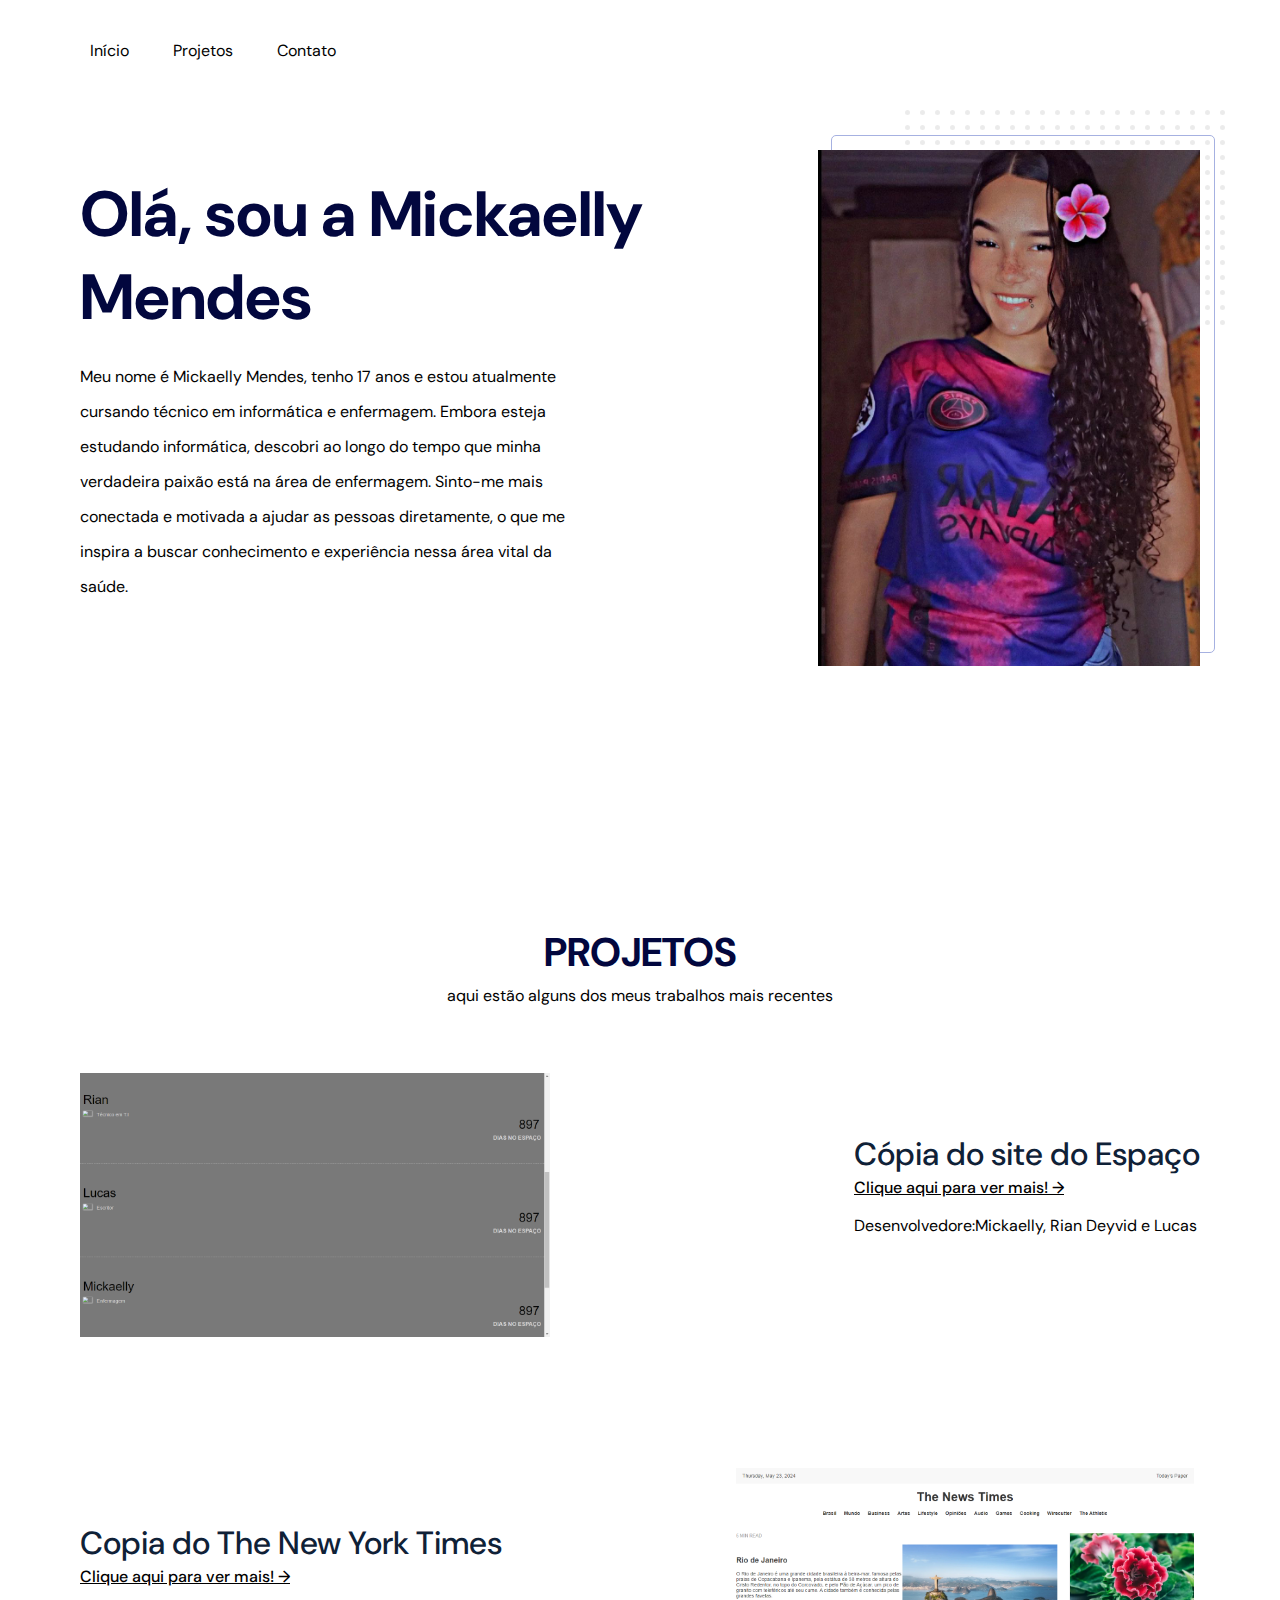
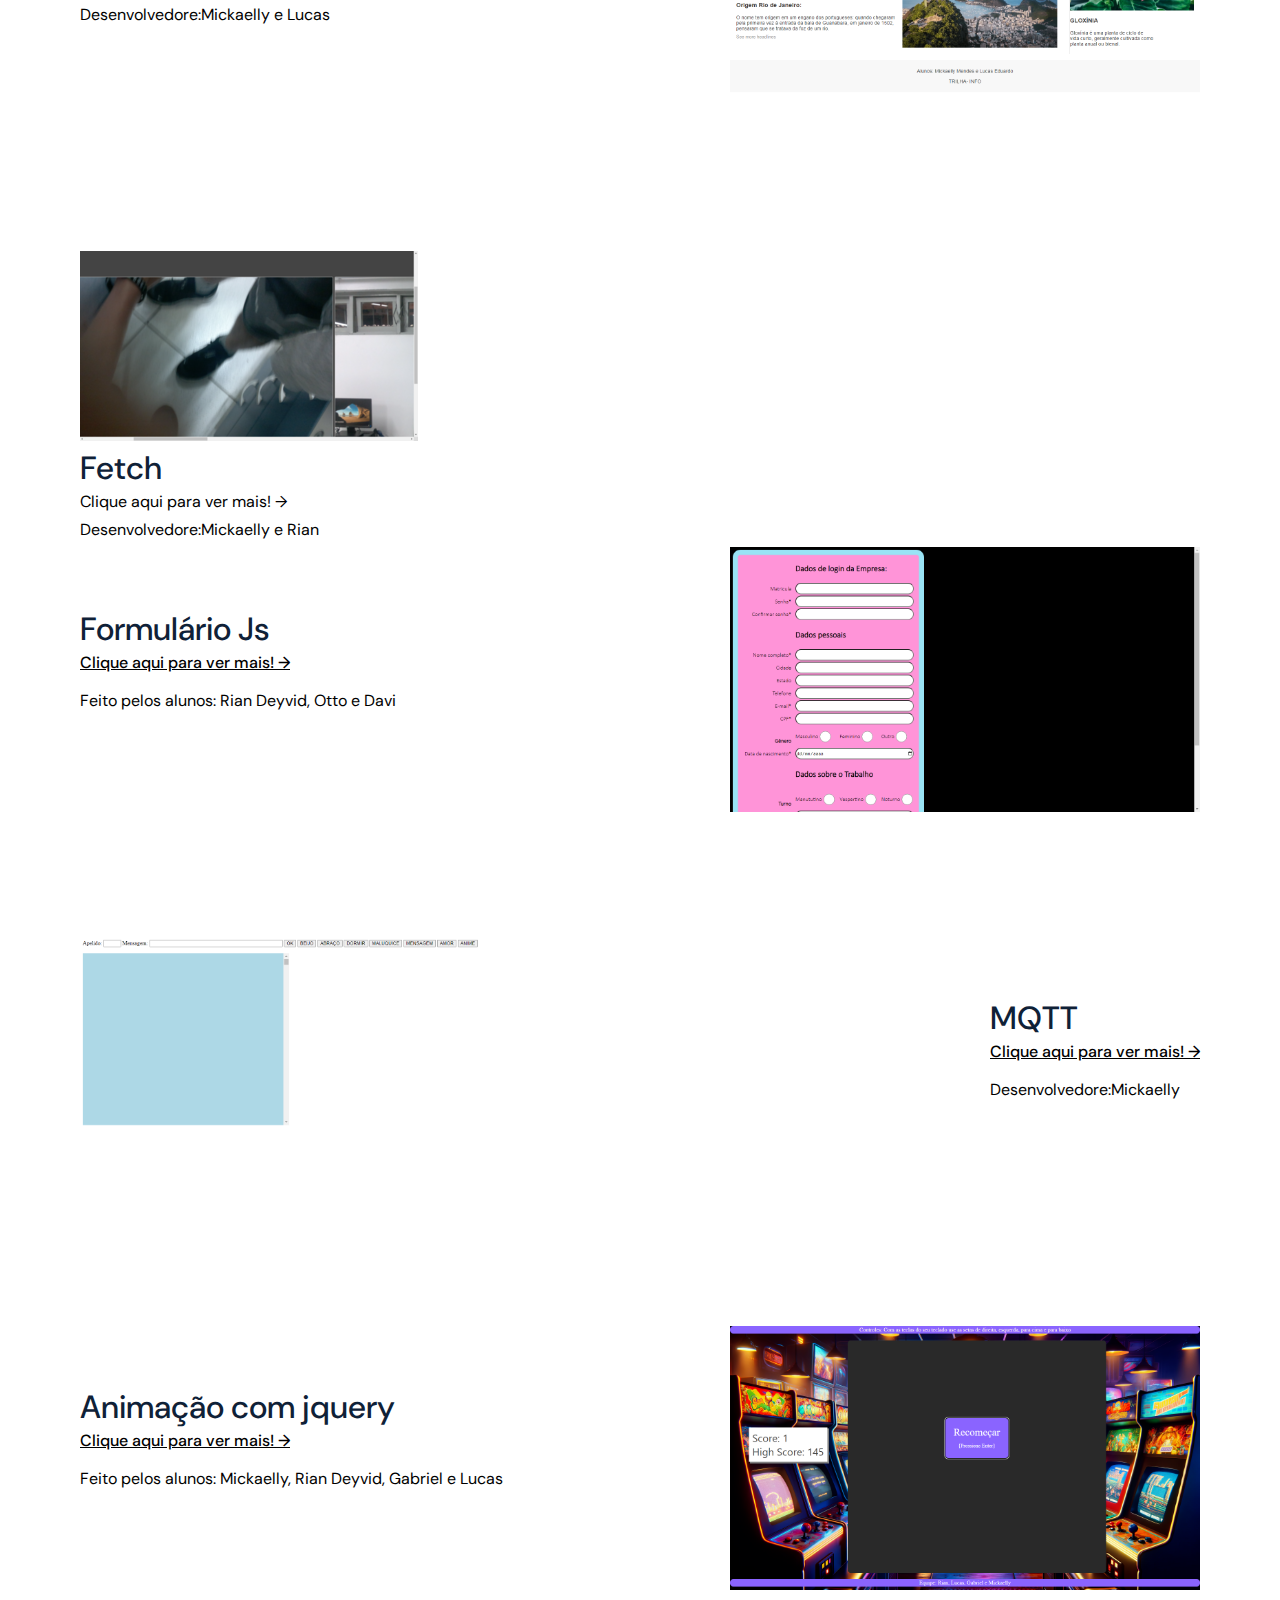
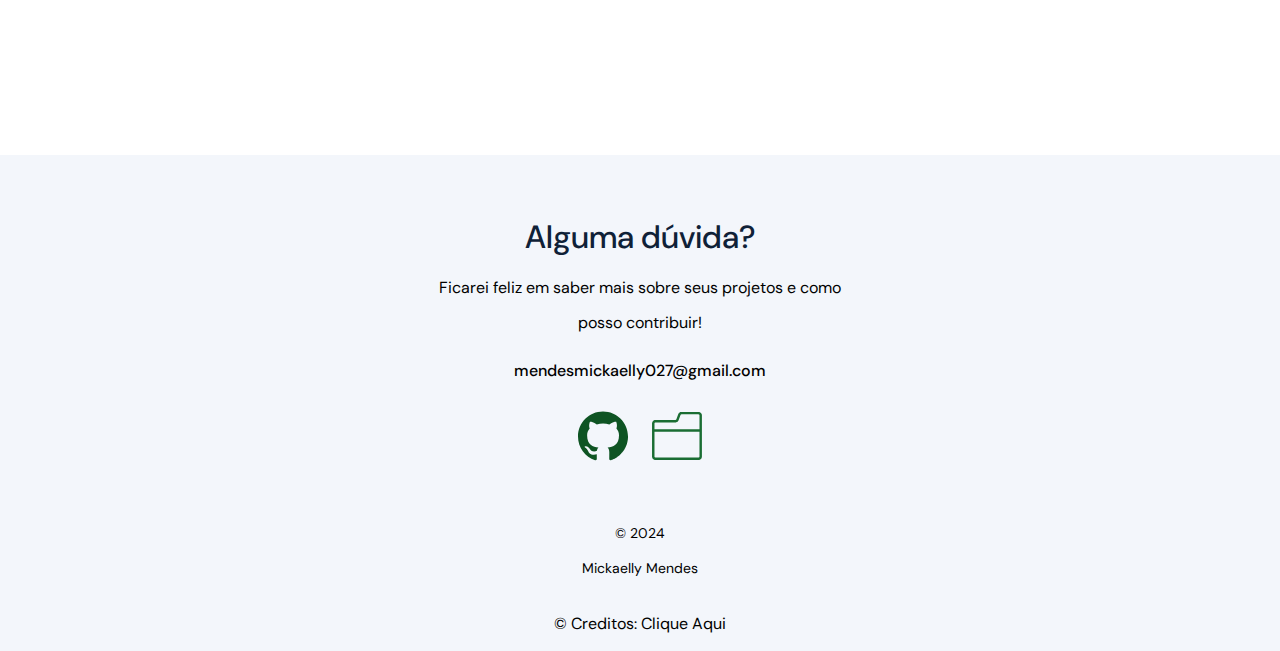
==== index.html @ ccc56345 "Fim" ====
<!DOCTYPE html>
<html lang="pt-BR">
  <head>
    <meta charset="UTF-8" />
    <meta http-equiv="X-UA-Compatible" content="IE=edge" />
    <meta name="viewport" content="width=device-width, initial-scale=1.0" />
    <title>Portifólio</title>
    <link rel="stylesheet" href="css/extends.css" />
    <link rel="icon" type="image/x-icon" href="assets/IMGs/123.ico">
    <!-- Fonts -->
    <link rel="preconnect" href="https://fonts.googleapis.com" />
    <link rel="preconnect" href="https://fonts.gstatic.com" crossorigin />
    <link
      href="https://fonts.googleapis.com/css2?family=DM+Sans:wght@400;500;700&display=swap"
      rel="stylesheet"
    />
  </head>
  <body>
    <!-- navbar -->
    <nav class="navbar">
      <div class="navbar__content max-width mb-0">
      
        
        <ul class="navbar__links">
          <li><a href="#header">Início</a></li>
          <li><a href="#projects">Projetos</a></li>
          <li><a href="#footer">Contato</a></li>
        </ul>
        <div class="navbar__mobile">
          <img src="assets/menu.svg" alt="menu" class="burguer" />
          <ul class="mobile__links">
            <li><a href="#header">Início</a></li>
            <li><a href="#projects">Projetos</a></li>
            <li><a href="#footer">Contato</a></li>
          </ul>
        </div>
      </div>
    </nav>

    <!-- header -->
    <header id="header" class="max-width">
      <div class="header__left">
        <h1>Olá, sou a Mickaelly Mendes</h1>
        <p>
          Meu nome é Mickaelly Mendes, tenho 17 anos e estou atualmente cursando técnico em informática e enfermagem. Embora esteja estudando informática, descobri ao longo do tempo que minha verdadeira paixão está na área de enfermagem. Sinto-me mais conectada e motivada a ajudar as pessoas diretamente, o que me inspira a buscar conhecimento e experiência nessa área vital da saúde. 
        </p>
      
      </div>
      <div class="header__right">
        <div class="header__image">
          <img src="micka.png" alt="Rian" class="micka" />
          <img src="assets/abstract.svg" alt="background" class="background" />
        </div>
      </div>
    </header>

    <!-- Projetos -->
    <section id="projects" class="projects max-width">
      <div class="projects__content">
        <h2 class="secondary-title">PROJETOS</h2>
        <p> aqui estão alguns dos meus trabalhos mais recentes </p>
      </div>
      <ul>
        <li>
          <div class="image">
            <img src="assets/IMGs/Espaco.png" alt="Espaco.png" />
          </div>
          <div class="projects__info">
            <h3 class="tertiary-title">
              Cópia do site do Espaço
            </h3>
            <a href="Projetos/Espaço/index.html">Clique aqui para ver mais! &rarr;</a>
            <p>Desenvolvedore:Mickaelly, Rian Deyvid e Lucas</p>
          </div>
        </li>
        <li class="projects__reversed-list">
          <div class="image">
            <img src="assets/IMGs/NewYork.png" alt="NewYork" />
          </div>
          <div class="projects__info">
            <h3 class="tertiary-title">
              Copia do The New York Times
            </h3>
            <a href="projetos/the news times/n.html">Clique aqui para ver mais! &rarr;</a>
            <p>Desenvolvedore:Mickaelly e Lucas</p>
          </div>
        </li>
          <div class="image">
            <img src="assets/IMGs/Fetch.png" alt="Fetch.png" />
          </div>
          <div class="projects__info">
            <h3 class="tertiary-title">
              Fetch
            </h3>
            <a href="Projetos/Fetch/index.html">Clique aqui para ver mais! &rarr;</a>
            <p>Desenvolvedore:Mickaelly e Rian</p>
          </div>
        </li>
        <li class="projects__reversed-list">
          <div class="image">
            <img src="assets/IMGs/ValidacaoJs.png" alt="ValidacaoJs" />
          </div>
          <div class="projects__info">
            <h3 class="tertiary-title">
              Formulário Js
            </h3>
            <a href="projetos/formulario/index.html">Clique aqui para ver mais! &rarr;</a>
            <p>Feito pelos alunos: Rian Deyvid, Otto e Davi</p>
          </div>
        </li>
        <li>
          <div class="image">
            <img src="assets/IMGs/MQTT.png" alt="MQTT" />
          </div>
          <div class="projects__info">
            <h3 class="tertiary-title">
              MQTT
            </h3>
            <a href="Projetos/MQTT/bate.papo.html">Clique aqui para ver mais! &rarr;</a>
            <p>Desenvolvedore:Mickaelly</p>
          </div>
        </li>
        <li class="projects__reversed-list">
          <div class="image">
            <img src="assets/IMGs/RataoFujao.png" alt="animação-jquery" />
          </div>
          <div class="projects__info">
            <h3 class="tertiary-title">
              Animação com jquery
            </h3>
            <a href="projetos/Ratão Fujão/index.html">Clique aqui para ver mais! &rarr;</a>
            <p>Feito pelos alunos: Mickaelly, Rian Deyvid, Gabriel e Lucas</p>
          </div>
        </li>
      </ul>
    </section>

    <!-- Footer -->
    <footer id="footer">
      <div class="footer__content max-width mb-0">
        <h2 class="tertiary-title mb-s">Alguma dúvida?</h2>
        <p class="mb-m">
          Ficarei feliz em saber mais sobre seus projetos e como posso contribuir!
        </p>
        <div class="footer__contact mb-m">
          <span class="mb-m">mendesmickaelly027@gmail.com</span>
         
        </div>
        <ul class="mb-l">
          <li>
            <a href="https://github.com/MickaellyMendes"><img src="assets/icongithub.svg" alt="github" width="50" height="50"/></a>
            <a href="https://github.com/MickaellyMendes/portfolio"><img src="assets/iconprojetos.svg" alt="github" width="50" height="50" /></a>
          </li>
        </ul>
        <p class="footer__copyright">
          &copy; 2024 <br> Mickaelly Mendes<br>
        </p>
        <p class="Creditos">
          &copy; Creditos: <a href="https://www.youtube.com/watch?v=hBN5-0MwwGw"> Clique Aqui</a>
        </p>
      </div>
    </footer>
    <!-- script -->
    <script src="scripts/index.js"></script>
  </body>
</html>
---- css/extends.css ----
@import './variables.css';
@import './globals.css';

@import './components/navbar.css';
@import './components/header.css';
@import './components/about.css';
@import './components/skills.css';
@import './components/projects.css';
@import './components/footer.css';
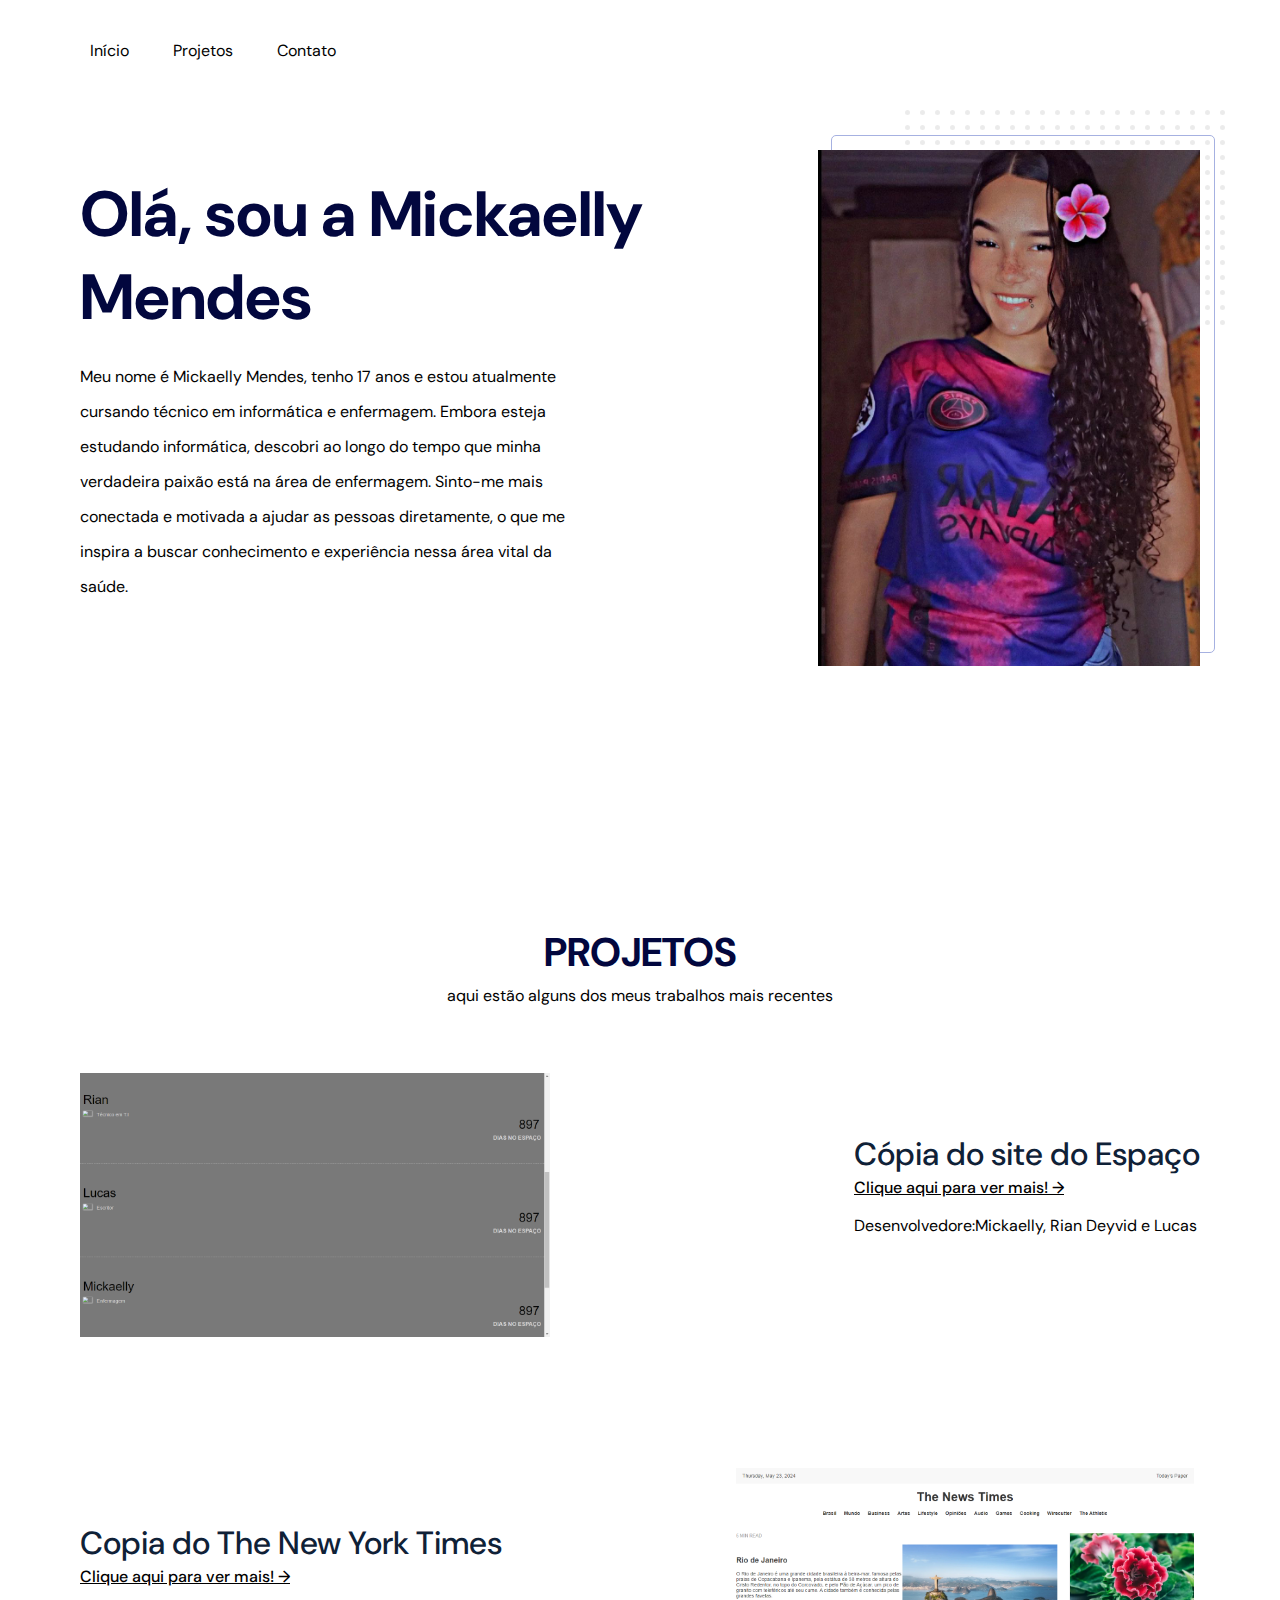
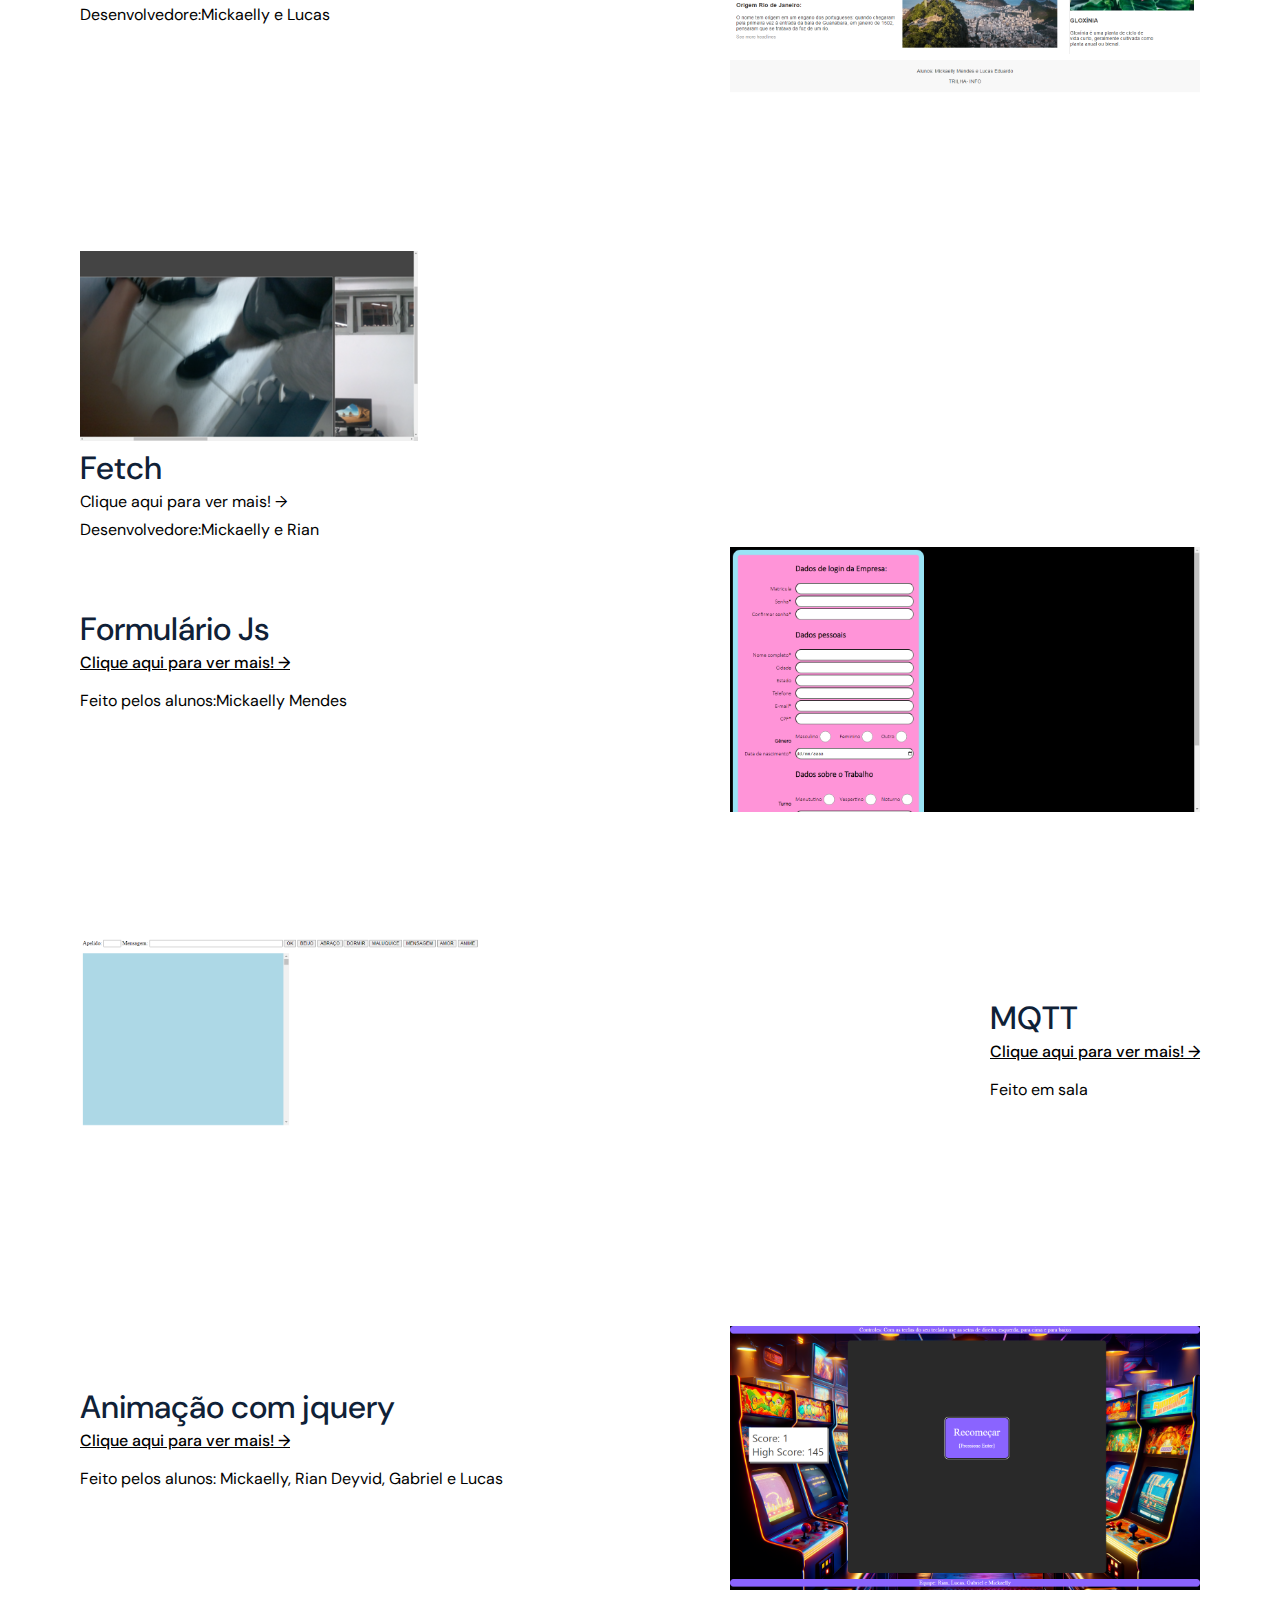
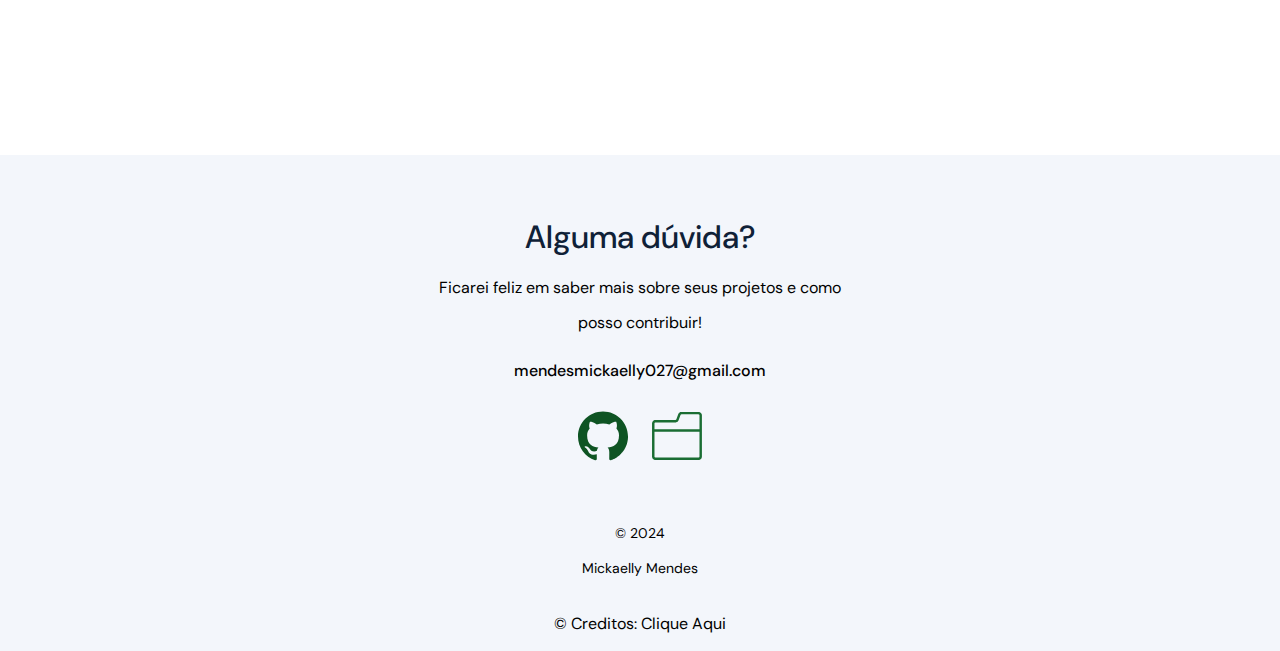
==== commit bac6fae1: "fim" ====
--- a/index.html
+++ b/index.html
@@ -105,7 +105,7 @@
               Formulário Js
             </h3>
             <a href="projetos/formulario/index.html">Clique aqui para ver mais! &rarr;</a>
-            <p>Feito pelos alunos: Rian Deyvid, Otto e Davi</p>
+            <p>Feito pelos alunos:Mickaelly Mendes</p>
           </div>
         </li>
         <li>
@@ -117,7 +117,7 @@
               MQTT
             </h3>
             <a href="Projetos/MQTT/bate.papo.html">Clique aqui para ver mais! &rarr;</a>
-            <p>Desenvolvedore:Mickaelly</p>
+            <p>Feito em sala </p>
           </div>
         </li>
         <li class="projects__reversed-list">
@@ -140,7 +140,7 @@
       <div class="footer__content max-width mb-0">
         <h2 class="tertiary-title mb-s">Alguma dúvida?</h2>
         <p class="mb-m">
-          Ficarei feliz em saber mais sobre seus projetos e como posso contribuir!
+          Ficarei feliz em saber mais sobre seus projetos e como posso contribuir! 
         </p>
         <div class="footer__contact mb-m">
           <span class="mb-m">mendesmickaelly027@gmail.com</span>
@@ -149,7 +149,7 @@
         <ul class="mb-l">
           <li>
             <a href="https://github.com/MickaellyMendes"><img src="assets/icongithub.svg" alt="github" width="50" height="50"/></a>
-            <a href="https://github.com/MickaellyMendes/portfolio"><img src="assets/iconprojetos.svg" alt="github" width="50" height="50" /></a>
+            <a href="https://github.com/MickaellyMendes/MickaellyMendes.github.io"><img src="assets/iconprojetos.svg" alt="github" width="50" height="50" /></a>
           </li>
         </ul>
         <p class="footer__copyright">
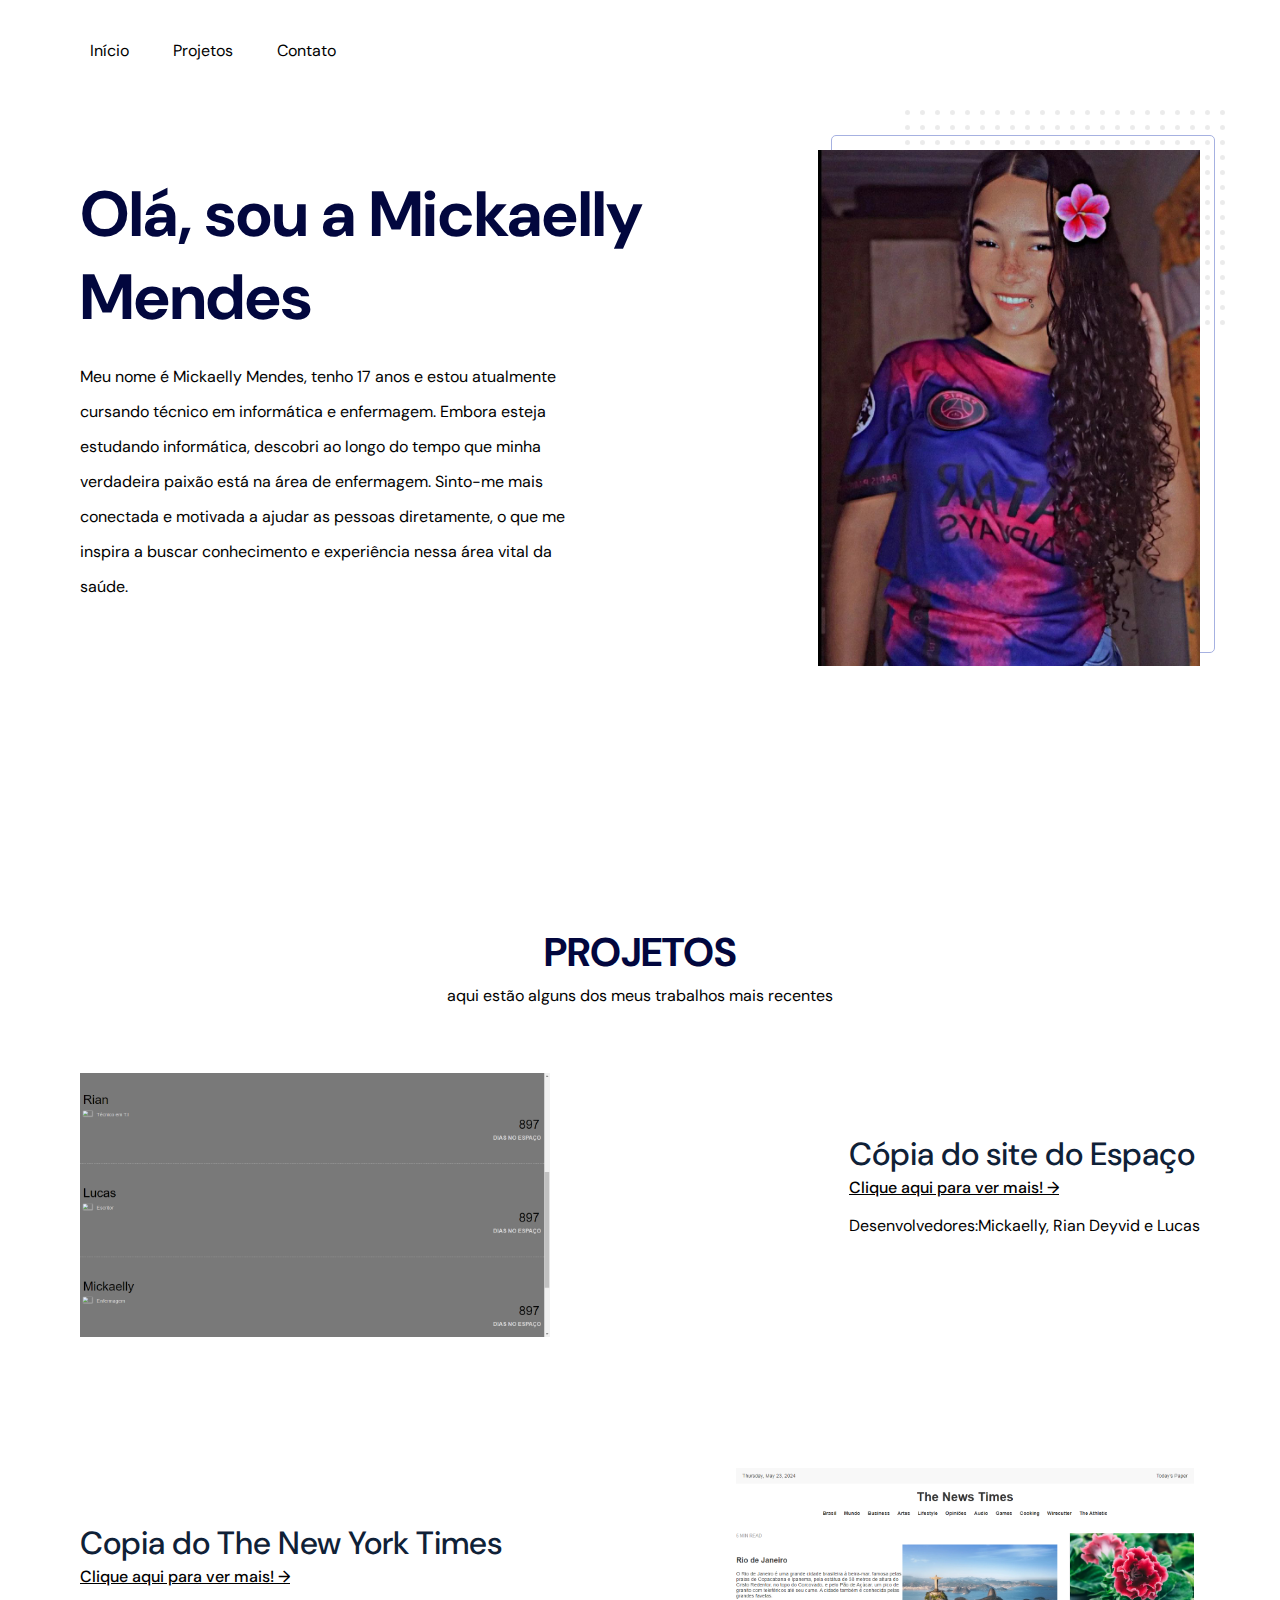
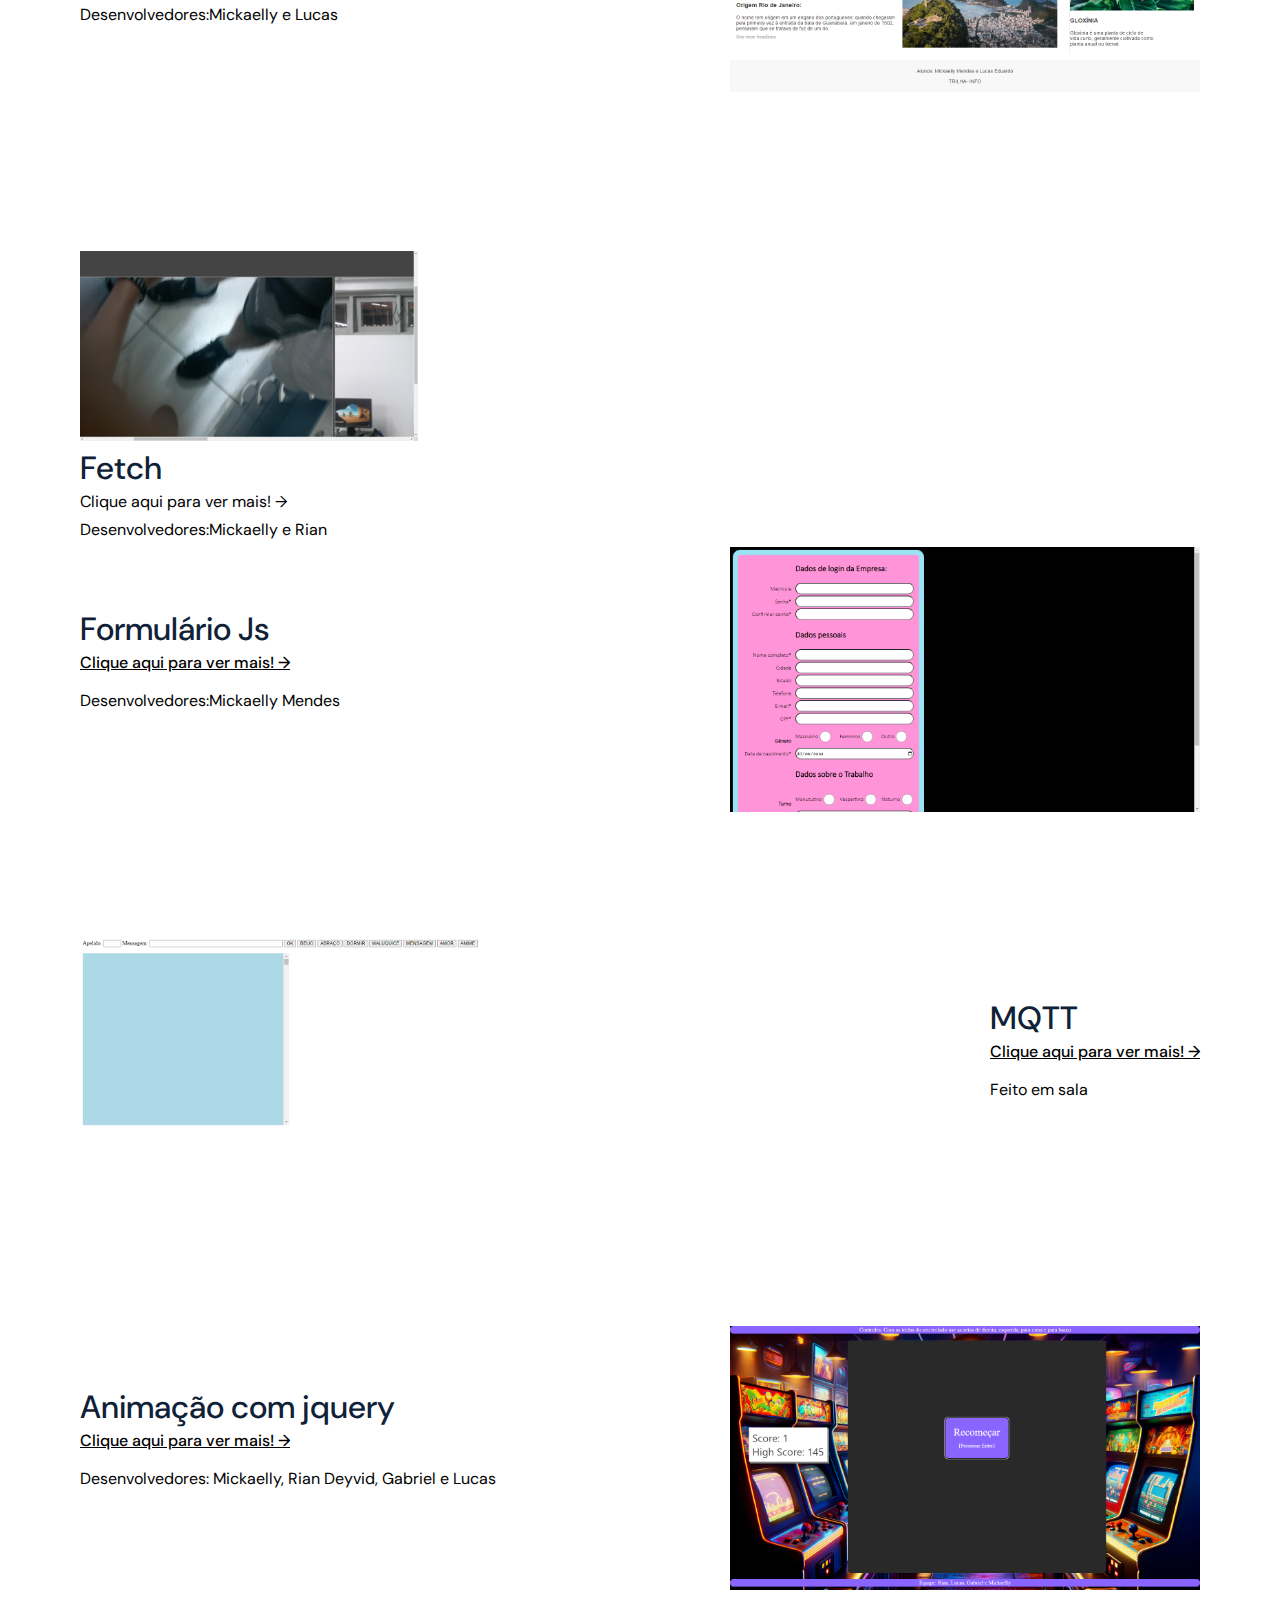
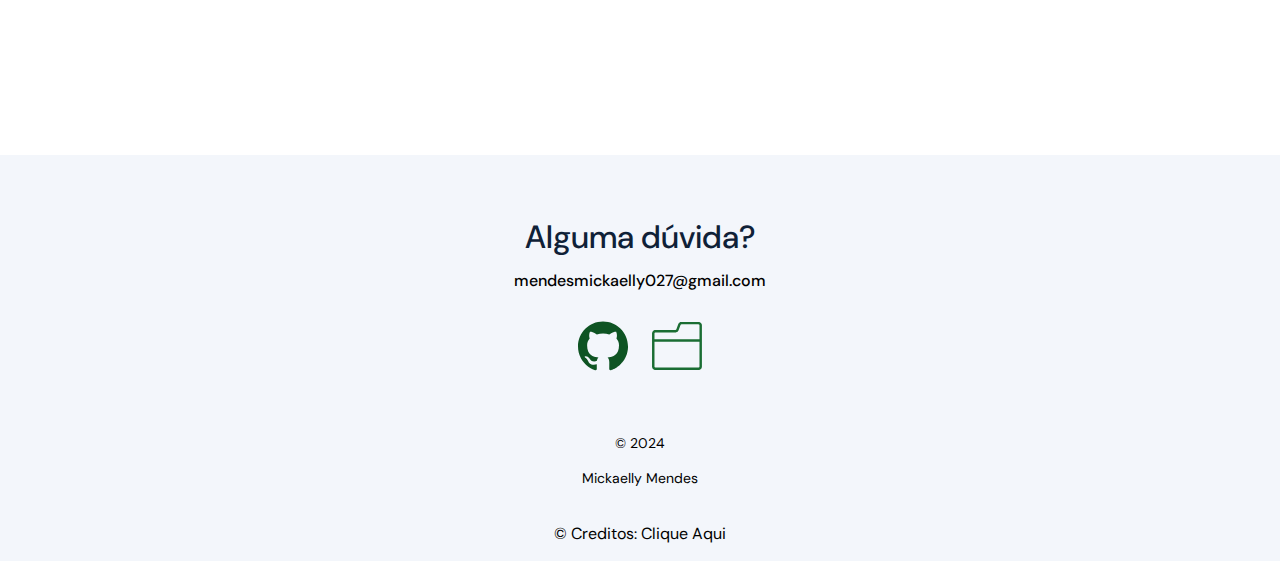
==== commit 06f8666d: "fim" ====
--- a/index.html
+++ b/index.html
@@ -70,7 +70,7 @@
               Cópia do site do Espaço
             </h3>
             <a href="Projetos/Espaço/index.html">Clique aqui para ver mais! &rarr;</a>
-            <p>Desenvolvedore:Mickaelly, Rian Deyvid e Lucas</p>
+            <p>Desenvolvedores:Mickaelly, Rian Deyvid e Lucas</p>
           </div>
         </li>
         <li class="projects__reversed-list">
@@ -82,7 +82,7 @@
               Copia do The New York Times
             </h3>
             <a href="projetos/the news times/n.html">Clique aqui para ver mais! &rarr;</a>
-            <p>Desenvolvedore:Mickaelly e Lucas</p>
+            <p>Desenvolvedores:Mickaelly e Lucas</p>
           </div>
         </li>
           <div class="image">
@@ -93,7 +93,7 @@
               Fetch
             </h3>
             <a href="Projetos/Fetch/index.html">Clique aqui para ver mais! &rarr;</a>
-            <p>Desenvolvedore:Mickaelly e Rian</p>
+            <p>Desenvolvedores:Mickaelly e Rian</p>
           </div>
         </li>
         <li class="projects__reversed-list">
@@ -105,7 +105,7 @@
               Formulário Js
             </h3>
             <a href="projetos/formulario/index.html">Clique aqui para ver mais! &rarr;</a>
-            <p>Feito pelos alunos:Mickaelly Mendes</p>
+            <p>Desenvolvedores:Mickaelly Mendes</p>
           </div>
         </li>
         <li>
@@ -129,7 +129,7 @@
               Animação com jquery
             </h3>
             <a href="projetos/Ratão Fujão/index.html">Clique aqui para ver mais! &rarr;</a>
-            <p>Feito pelos alunos: Mickaelly, Rian Deyvid, Gabriel e Lucas</p>
+            <p>Desenvolvedores: Mickaelly, Rian Deyvid, Gabriel e Lucas</p>
           </div>
         </li>
       </ul>
@@ -139,9 +139,7 @@
     <footer id="footer">
       <div class="footer__content max-width mb-0">
         <h2 class="tertiary-title mb-s">Alguma dúvida?</h2>
-        <p class="mb-m">
-          Ficarei feliz em saber mais sobre seus projetos e como posso contribuir! 
-        </p>
+        
         <div class="footer__contact mb-m">
           <span class="mb-m">mendesmickaelly027@gmail.com</span>
          
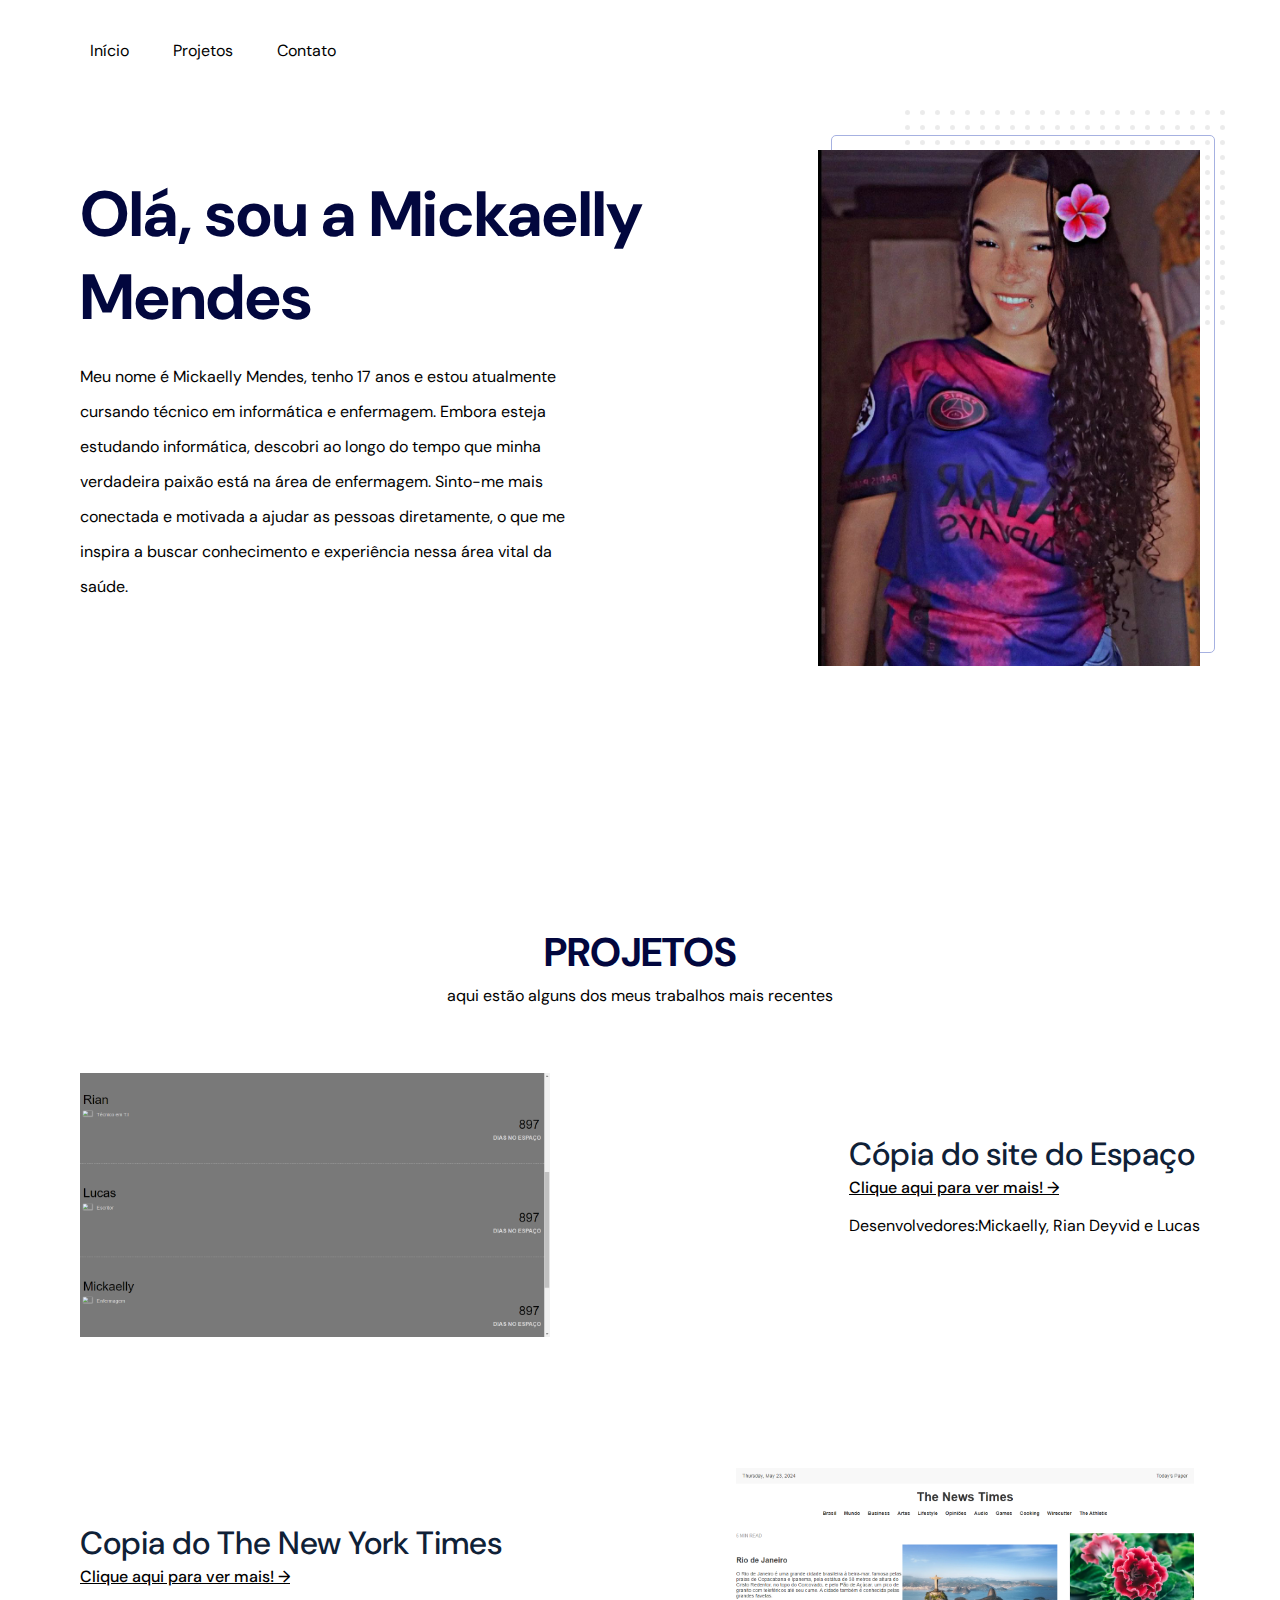
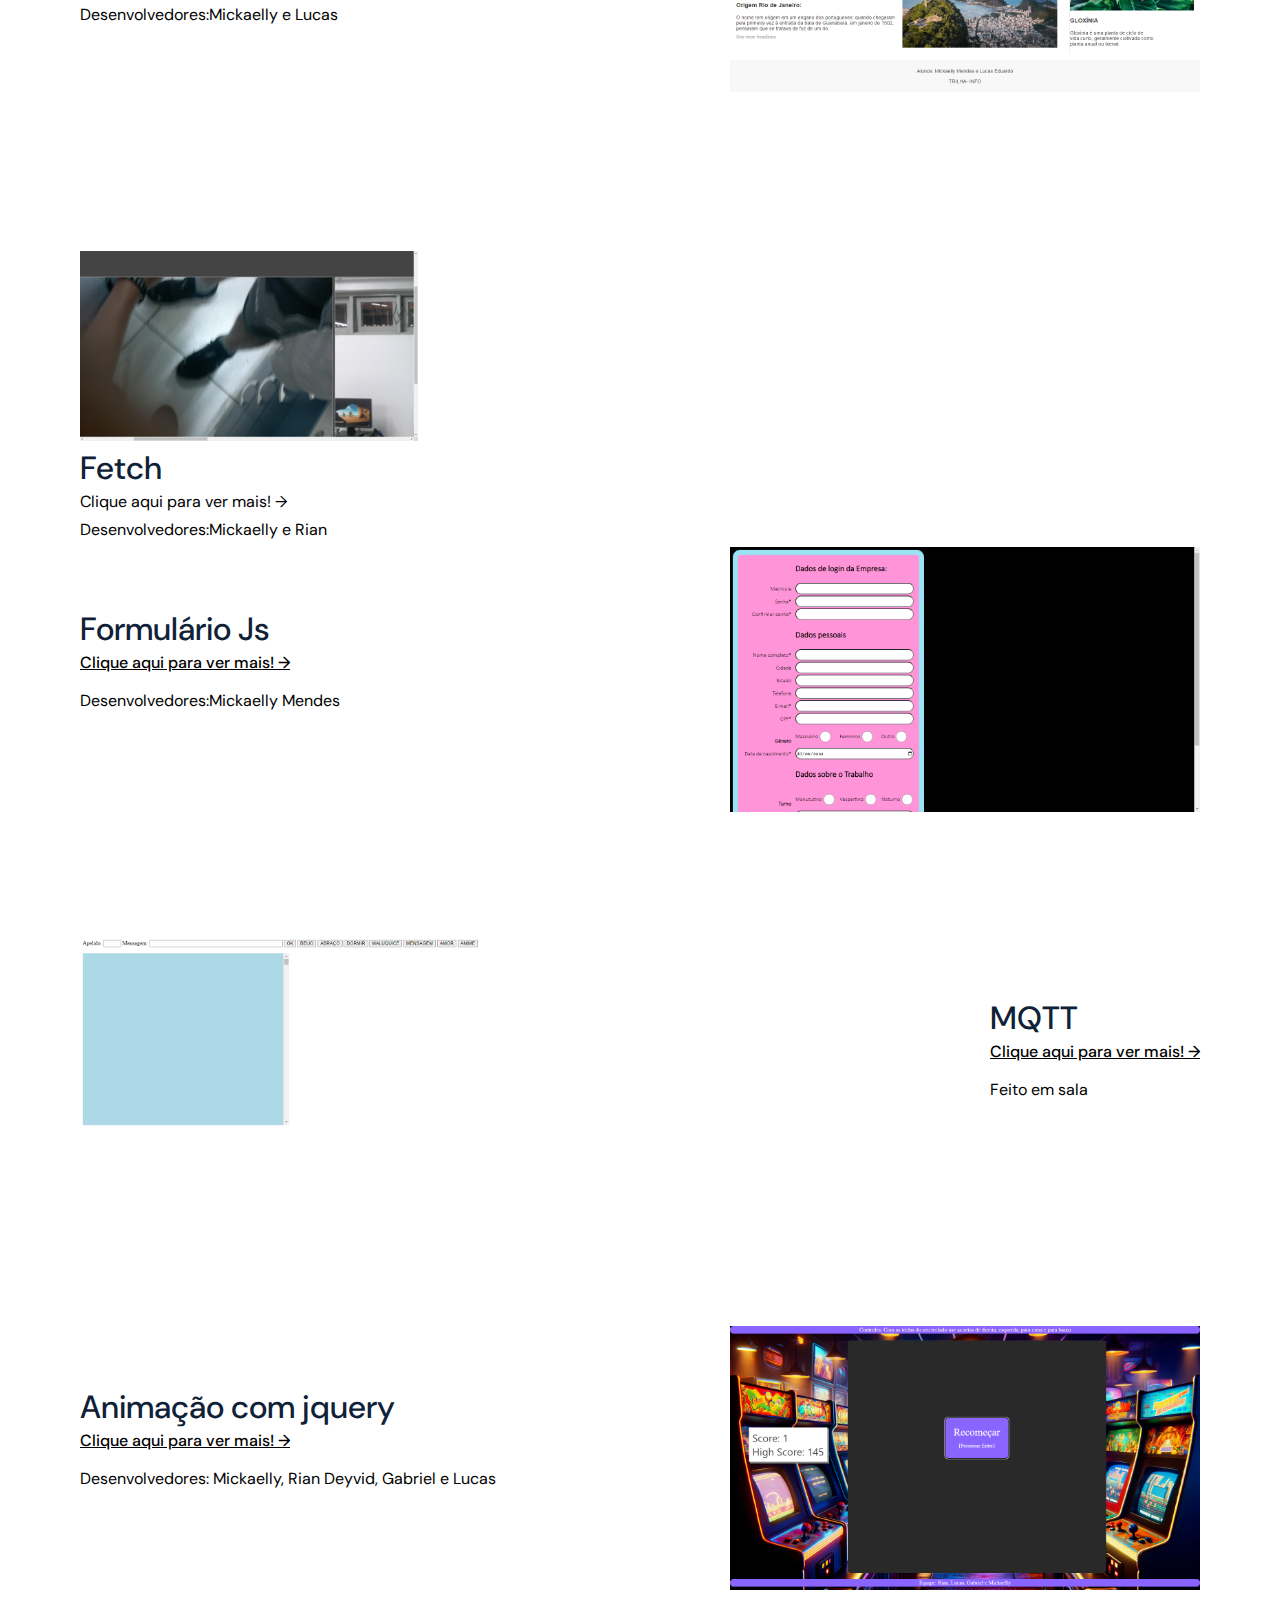
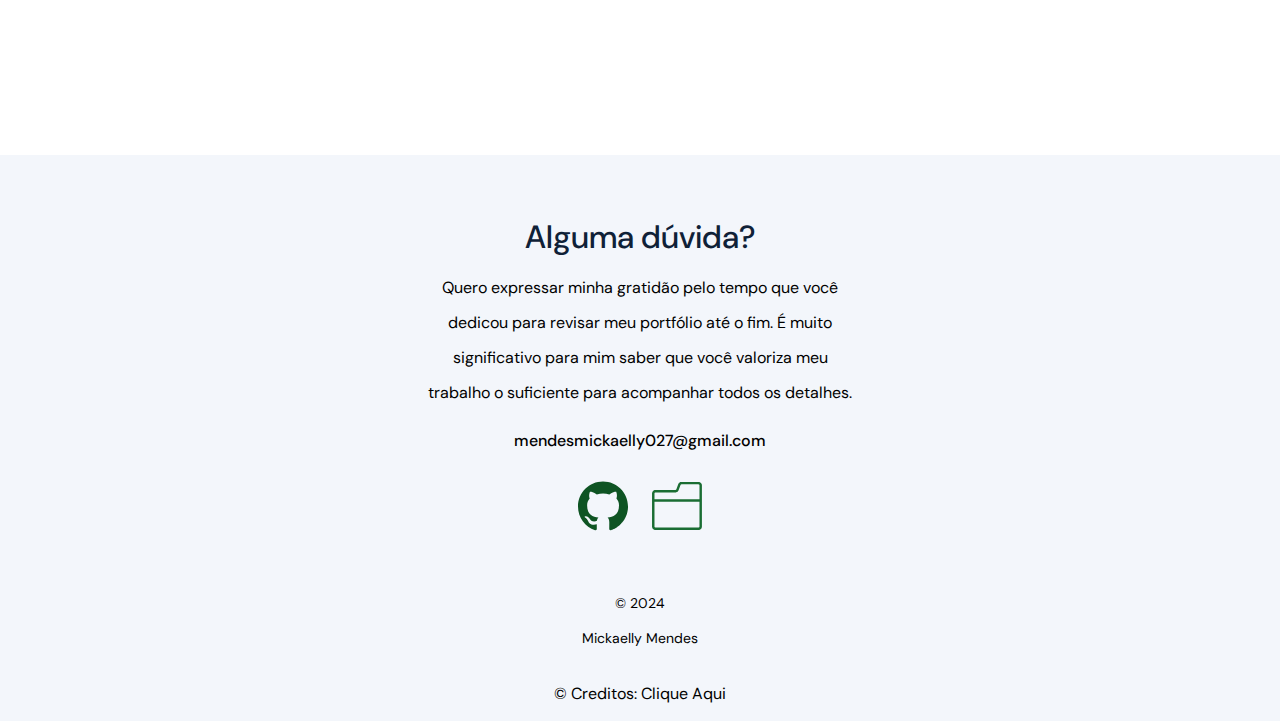
==== commit e9f4b8ad: "fim" ====
--- a/index.html
+++ b/index.html
@@ -139,7 +139,9 @@
     <footer id="footer">
       <div class="footer__content max-width mb-0">
         <h2 class="tertiary-title mb-s">Alguma dúvida?</h2>
-        
+        <p>
+          Quero expressar minha gratidão pelo tempo que você dedicou para revisar meu portfólio até o fim. É muito significativo para mim saber que você valoriza meu trabalho o suficiente para acompanhar todos os detalhes.
+        </p>
         <div class="footer__contact mb-m">
           <span class="mb-m">mendesmickaelly027@gmail.com</span>
          
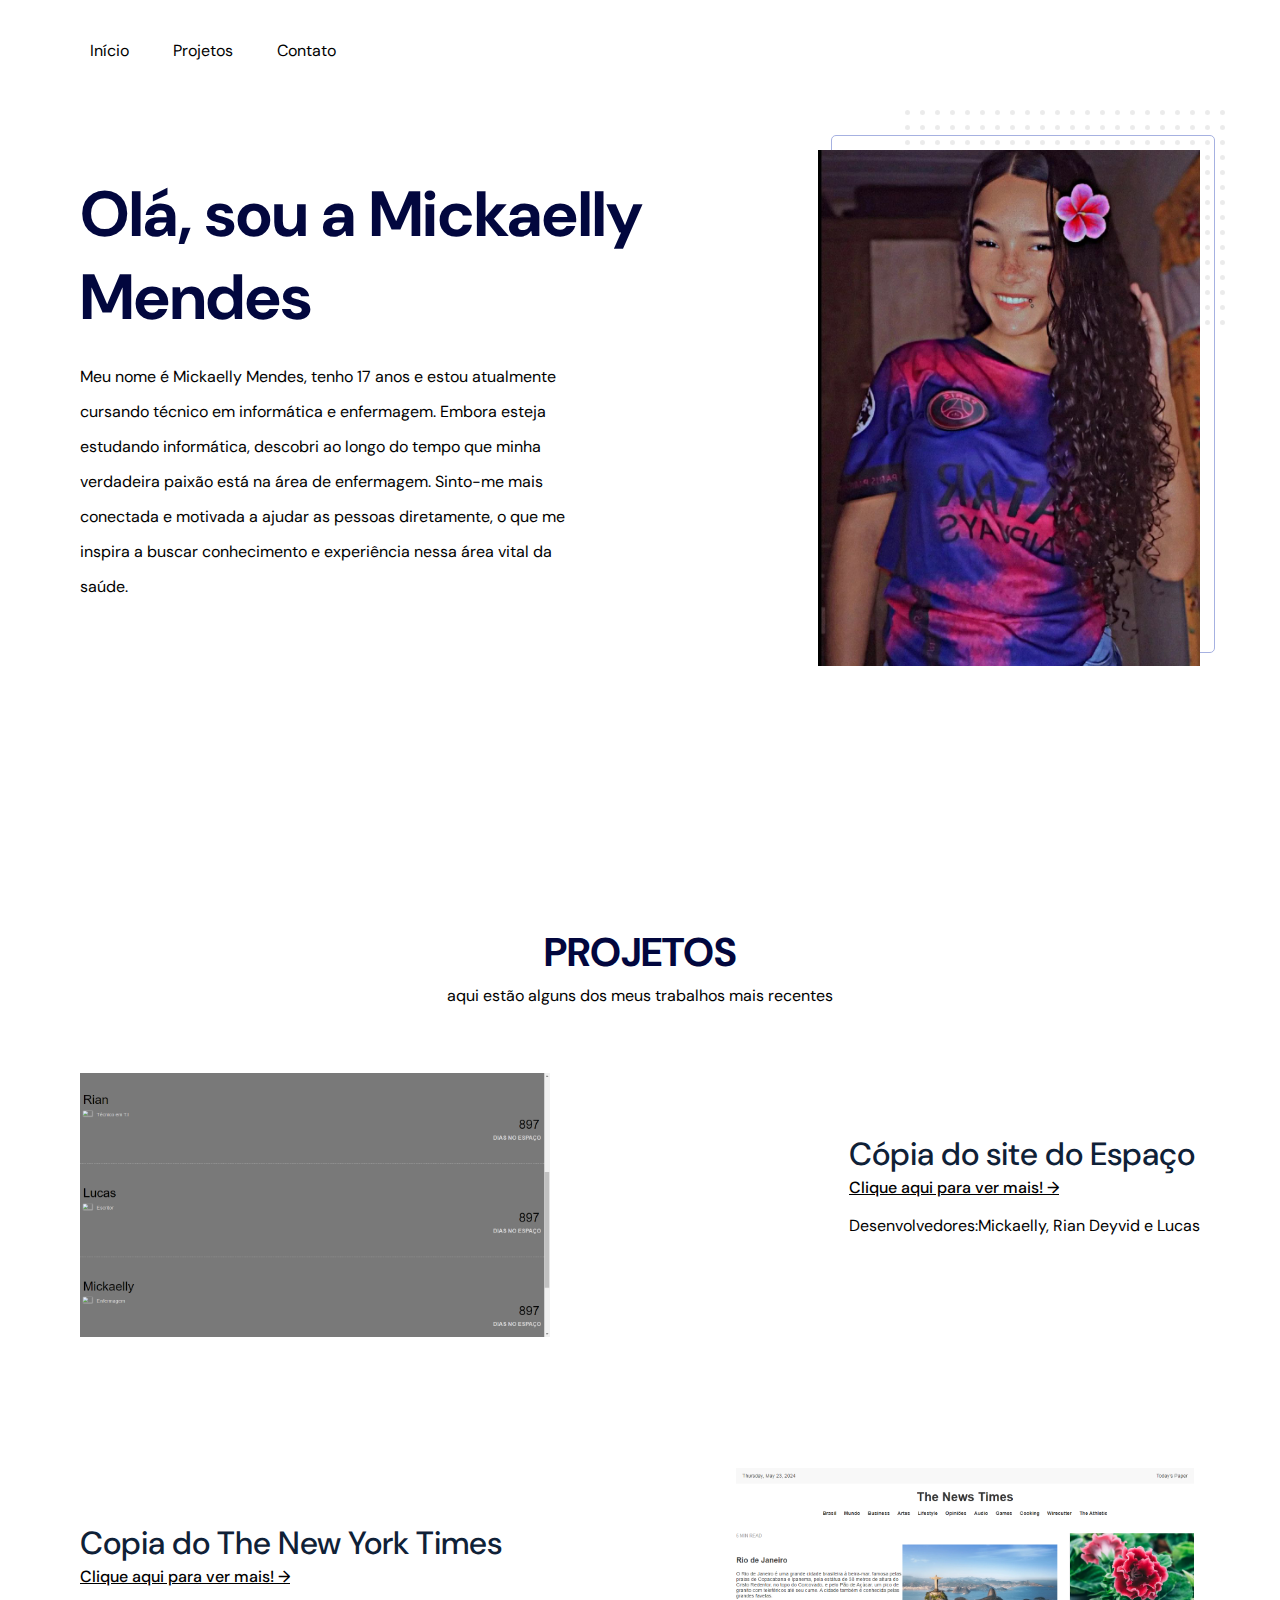
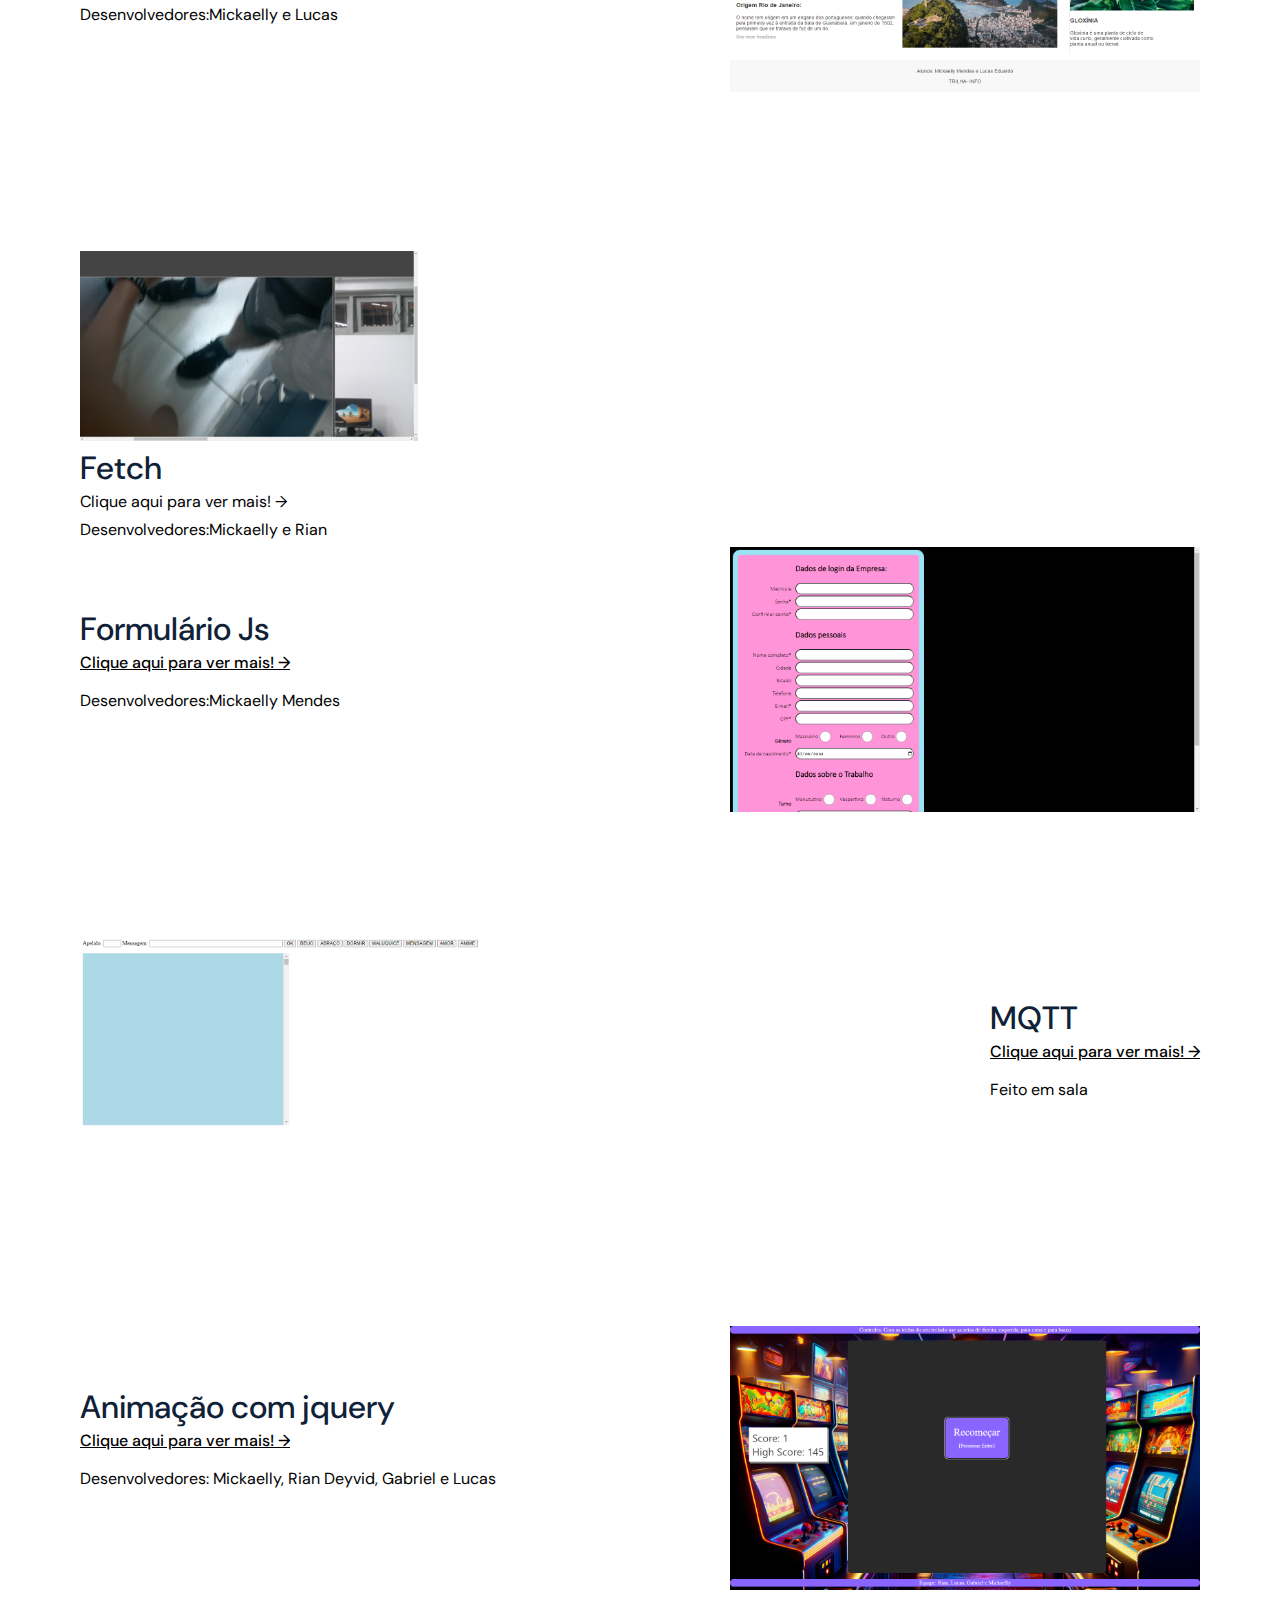
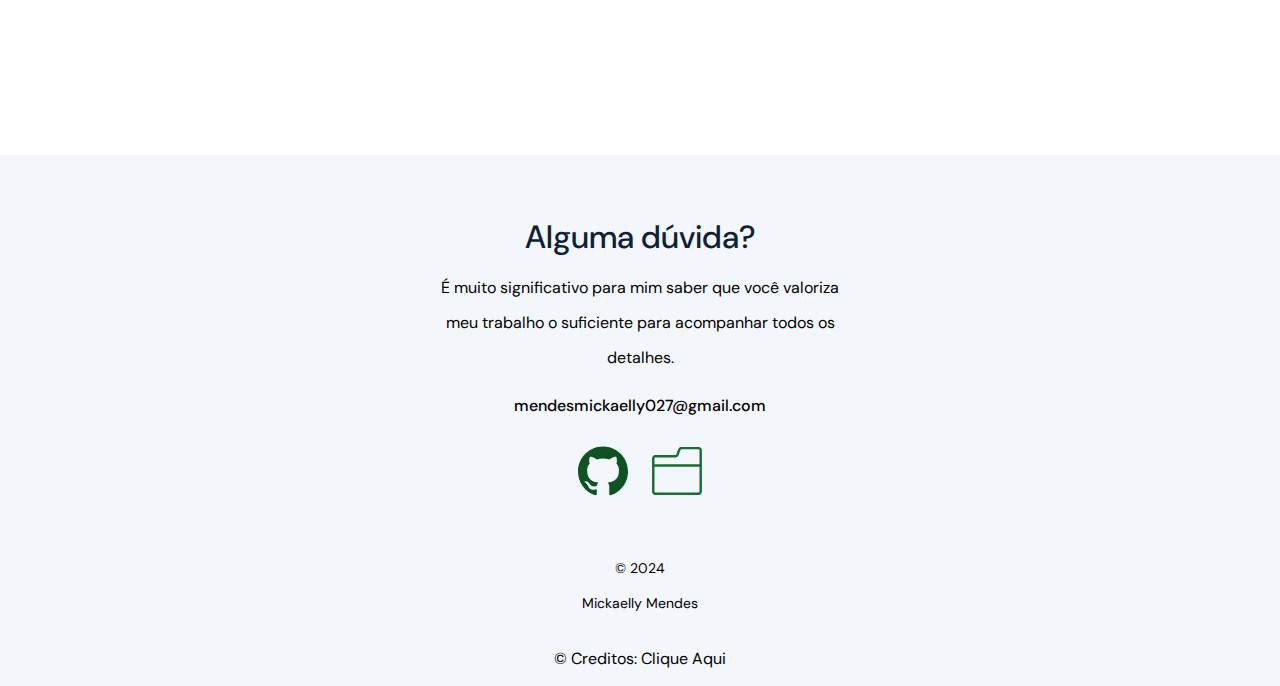
==== commit f9f83aea: "fim" ====
--- a/index.html
+++ b/index.html
@@ -140,7 +140,7 @@
       <div class="footer__content max-width mb-0">
         <h2 class="tertiary-title mb-s">Alguma dúvida?</h2>
         <p>
-          Quero expressar minha gratidão pelo tempo que você dedicou para revisar meu portfólio até o fim. É muito significativo para mim saber que você valoriza meu trabalho o suficiente para acompanhar todos os detalhes.
+         É muito significativo para mim saber que você valoriza meu trabalho o suficiente para acompanhar todos os detalhes.
         </p>
         <div class="footer__contact mb-m">
           <span class="mb-m">mendesmickaelly027@gmail.com</span>
